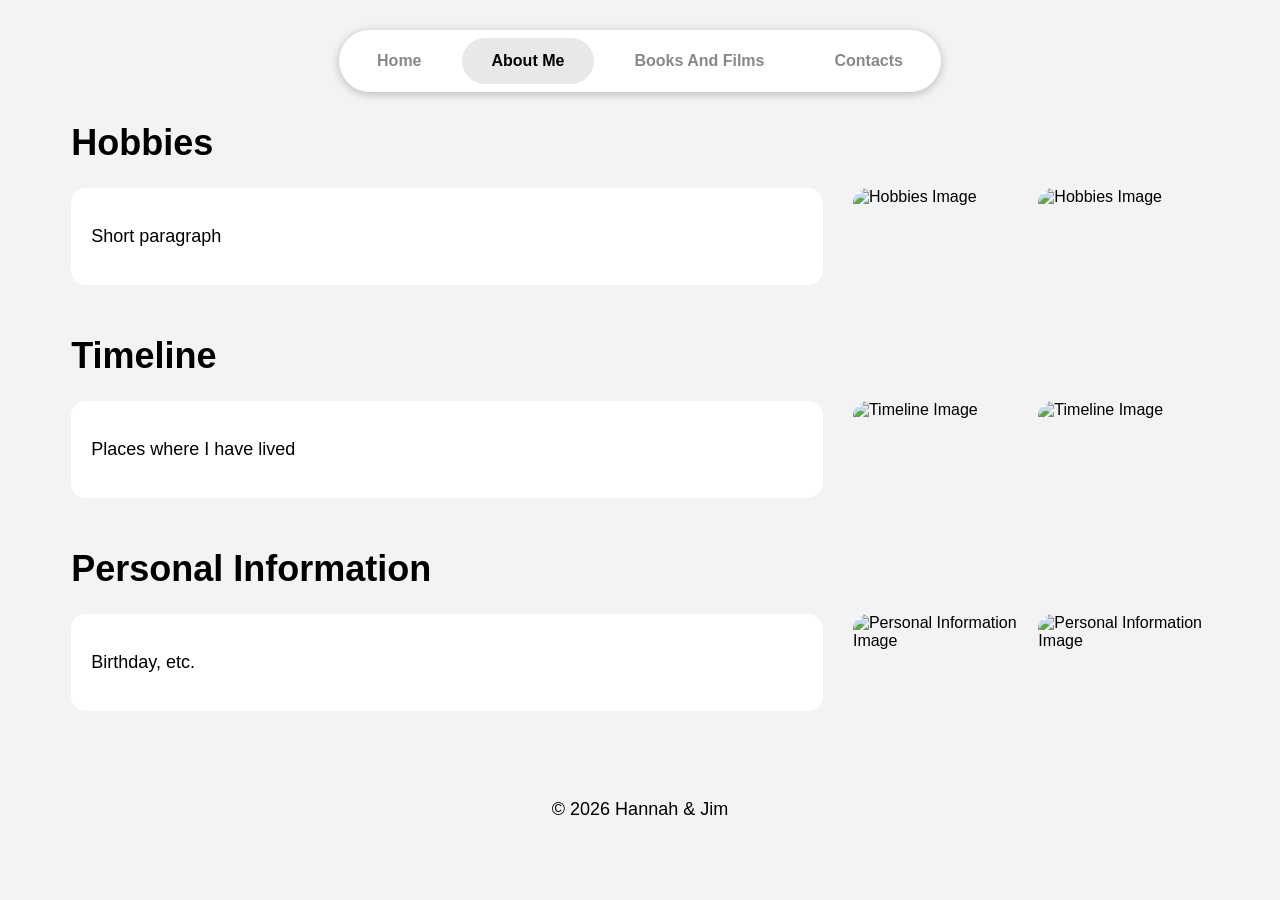
==== aboutme.html @ 8cbec404 "Initial files" ====
<!DOCTYPE html>
<html lang="en">
    <head>
        <meta charset="UTF-8">
        <meta name="viewport" content="width=device-width, initial-scale=1.0">
        <title>Personal Website</title>
        <link rel="icon" href="images/icon.png" type="image/png">
        <link rel="stylesheet" href="./style.css">
    </head>
    <body>
        <header>
            <nav>
                <ul>
                    <li><a href="index.html">Home</a></li>
                    <li><a href="aboutme.html" class="active">About Me</a></li>
                    <li><a href="booksandfilms.html">Books And Films</a></li>
                    <li><a href="contacts.html">Contacts</a></li>
                </ul>
            </nav>
        </header>
        
        <main class="aboutme-container">

            <div class="hobbies-title">
                <h1>Hobbies</h1>
            </div>
            <div class="hobbies">
                <div class="hobbies-text-box">
                    <p>Short paragraph</p>
                </div>
                <div class="hobbies-image-box">
                    <img src="images/hobbies1.png" alt="Hobbies Image">
                    <img src="images/hobbies2.png" alt="Hobbies Image">
                </div>
            </div>

            <div class="timeline-title">
                <h1>Timeline</h1>
            </div>
            <div class="timeline">
                <div class="timeline-text-box">
                    <p>Places where I have lived</p>
                </div>
                <div class="timeline-image-box">
                    <img src="images/timeline1.png" alt="Timeline Image">
                    <img src="images/timeline2.png" alt="Timeline Image">
                </div>
            </div>

            <div class="personal-information-title">
                <h1>Personal Information</h1>
            </div>
            <div class="personal-information">
                <div class="personal-information-text-box">
                    <p>Birthday, etc.</p>
                </div>
                <div class="personal-information-image-box">
                    <img src="images/personalinformation1.png" alt="Personal Information Image">
                    <img src="images/personalinformation2.png" alt="Personal Information Image">
                </div>
            </div>

        </main>

        <footer>
            <p>&copy; 2026 Hannah & Jim</p>
        </footer>
    </body>
</html>
---- style.css ----
/* ================================================== */
/* aboutme.html */

.aboutme-container {
    width: 90%;
    margin: 0 auto;
}

.hobbies,.timeline,
.personal-information {
    display: flex;
    gap: 30px;
    margin-bottom: 50px;
}

.hobbies-text-box,
.timeline-text-box,
.personal-information-text-box {
    flex: 2;
    padding: 20px;
    background: white;
    border-radius: 15px;
}

.hobbies-image-box,
.timeline-image-box,
.personal-information-image-box {
    flex: 1;
    display: flex;
    gap: 15px;
}

.hobbies-image-box img,
.timeline-image-box img,
.personal-information-image-box img {
    width: 50%;
    border-radius: 15px;
    object-fit: cover;
}

.hobbies-title,
.timeline-title,
.personal-information-title {
    margin-bottom: 15px;
}

/* ================================================== */
/* booksandfilms.html */
.booksandfilms-container {
    width: 90%;
    margin: 0 auto;
}

.items-wall {
    display: grid;
    grid-template-columns: repeat(auto-fill, 180px);
    justify-content: center;
    gap: 30px;
    margin-top: 30px;
}

.item {
    position: relative;
    text-align: center;
    transition: transform 0.3s ease;
}

.item:hover {
    transform: scale(1.05);
}

.item img {
    width: 180px;
    height: 260px;
    object-fit: cover;
    border-radius: 15px;
}


.rating {
    margin-top: 8px;
    font-size: 20px;
}

.item p {
    margin-top: 8px;
    font-weight: bold;
}

.review {
    position: absolute;
    left: 50%;
    transform: translateX(-50%);
    width: 200px;
    background: white;
    padding: 12px;
    border-radius: 12px;
    box-shadow: 0 2px 10px rgba(0,0,0,0.15);
    opacity: 0;
    visibility: hidden;
    transition: 0.3s;
    z-index: 10;
}

/* If you want click instead of hover...
.review.show {
    opacity: 1;
    visibility: visible;
}
*/

.item:hover .review {
    opacity: 1;
    visibility: visible;
}

/* ================================================== */
/* contacts.html */
.contacts-container {
    width: 80%;
    margin: 40px auto;
}

.contact-card {
    display: flex;
    justify-content: space-between;
    align-items: center;
    background: white;
    margin-bottom: 25px;
    padding: 25px 35px;
    border-radius: 30px;
    box-shadow: 0 2px 10px rgba(0, 0, 0, 0.08);
}

.contact-info h2 {
    margin: 0 0 10px 0;
}

.contact-info p {
    margin: 0;
    color: #666;
}

.contact-icon {
    width: 70px;
    height: 70px;
    display: flex;
    justify-content: center;
    align-items: center;
    background: #f0f0f0;
    border-radius: 20px;
}

.contact-icon img {
    width: 40px;
    height: 40px;
    object-fit: contain;
}

/* ================================================== */
/* index.html */
.index-container {
    width: 90%;
    margin: 0 auto;
}

.name {
    margin-bottom: 30px;
}

.index-information {
    display: flex;
    gap: 30px;
}

.index-text-box {
    flex: 2;
    padding: 20px;
    background: white;
    border-radius: 15px;
}

.index-image-box {
    flex: 1;
}

.index-image-box img {
    width: 100%;
    border-radius: 15px;
}

/* ================================================== */
/* general styles */
body {
    font-family: Arial;
    background-color: #f3f3f3;
}


h1 {
    font-size: 36px;
}

p {
    font-size: 18px;
}

footer {
    text-align: center;
    padding: 20px;
    margin-top: 30px;
}

/* Navigation Bar */
nav ul {
    display: flex;
    justify-content: center;
    gap: 10px;
    list-style: none;
    width: fit-content;
    margin: 30px auto;
    padding: 8px;
    background: white;
    border-radius: 999px;
    box-shadow: 0 2px 10px rgba(15, 15, 15, 0.25);
}

nav li {
    margin: 0;
    padding: 0;
}

nav a {
    display: block;
    text-decoration: none;
    color: #888;
    padding: 14px 30px;
    border-radius: 999px;
    font-weight: 600;
    transition: 0.3s;
}

nav a:hover {
    color: #333;
    background-color: #f5f5f5;
}

nav a.active {
    background-color: #e8e8e8;
    color: black;
}
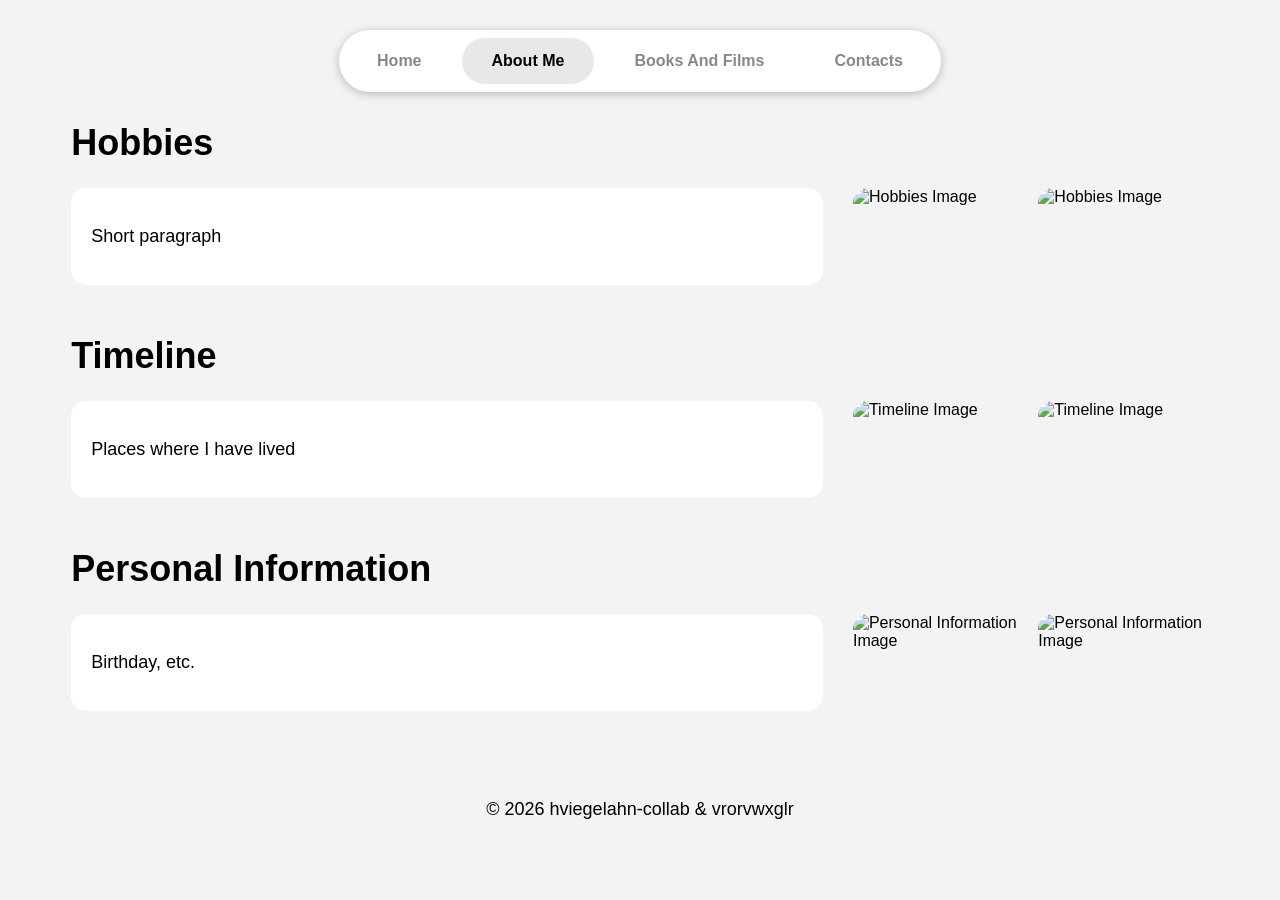
==== commit eea38ab3: "Update footer" ====
--- a/aboutme.html
+++ b/aboutme.html
@@ -63,7 +63,7 @@
         </main>
 
         <footer>
-            <p>&copy; 2026 Hannah & Jim</p>
+            <p>&copy; 2026 hviegelahn-collab & vrorvwxglr</p>
         </footer>
     </body>
 </html>
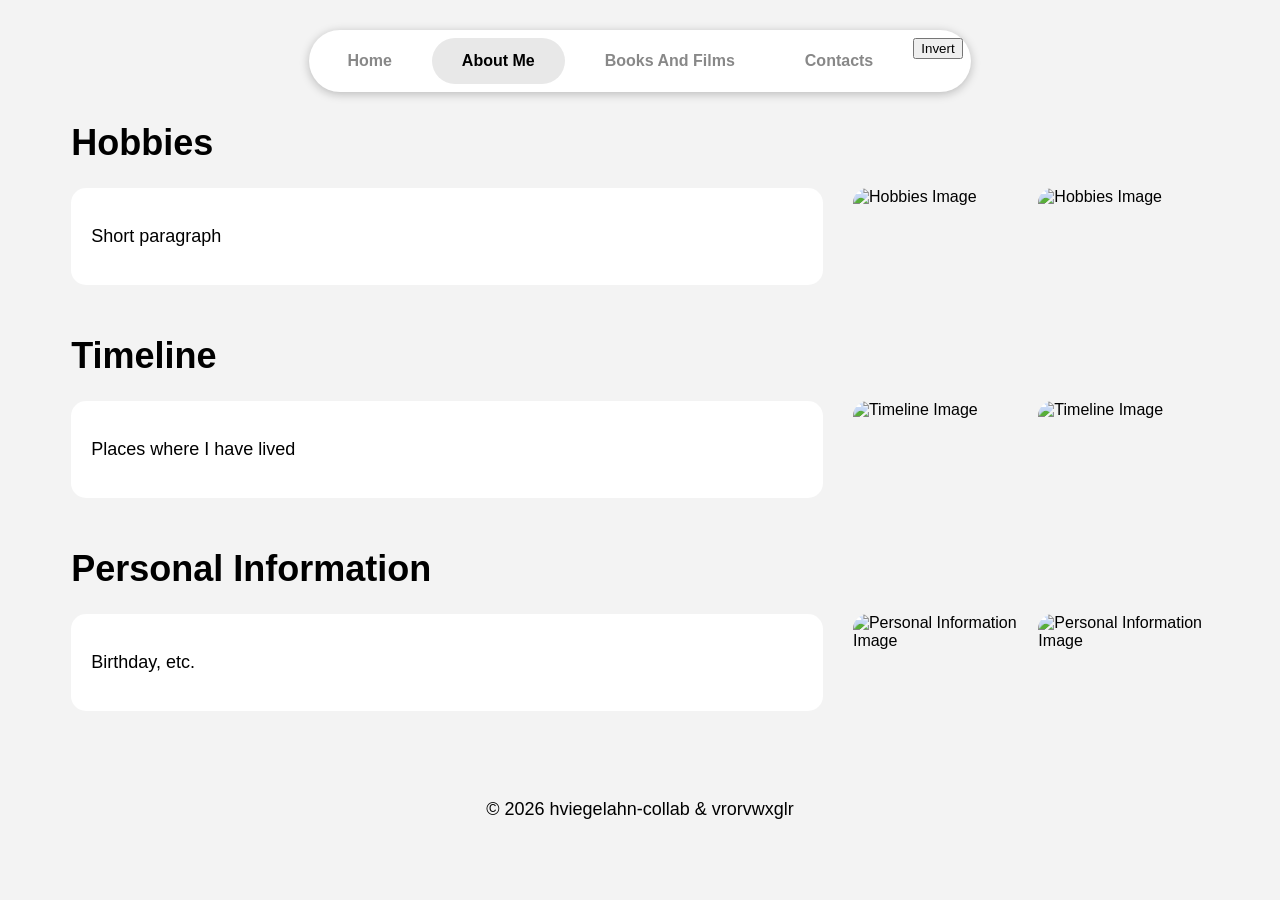
==== commit 4f5b5a39: "Update aboutme.html" ====
--- a/aboutme.html
+++ b/aboutme.html
@@ -15,6 +15,7 @@
                     <li><a href="aboutme.html" class="active">About Me</a></li>
                     <li><a href="booksandfilms.html">Books And Films</a></li>
                     <li><a href="contacts.html">Contacts</a></li>
+                    <li><button id="invert-toggle" class="invert-toggle" type="button">Invert</button></li>
                 </ul>
             </nav>
         </header>
@@ -29,8 +30,8 @@
                     <p>Short paragraph</p>
                 </div>
                 <div class="hobbies-image-box">
-                    <img src="images/hobbies1.png" alt="Hobbies Image">
-                    <img src="images/hobbies2.png" alt="Hobbies Image">
+                    <img src="images/aboutme/hobbies1.png" alt="Hobbies Image">
+                    <img src="images/aboutme/hobbies2.png" alt="Hobbies Image">
                 </div>
             </div>
 
@@ -42,8 +43,8 @@
                     <p>Places where I have lived</p>
                 </div>
                 <div class="timeline-image-box">
-                    <img src="images/timeline1.png" alt="Timeline Image">
-                    <img src="images/timeline2.png" alt="Timeline Image">
+                    <img src="images/aboutme/timeline1.png" alt="Timeline Image">
+                    <img src="images/aboutme/timeline2.png" alt="Timeline Image">
                 </div>
             </div>
 
@@ -55,8 +56,8 @@
                     <p>Birthday, etc.</p>
                 </div>
                 <div class="personal-information-image-box">
-                    <img src="images/personalinformation1.png" alt="Personal Information Image">
-                    <img src="images/personalinformation2.png" alt="Personal Information Image">
+                    <img src="images/aboutme/personalinformation1.png" alt="Personal Information Image">
+                    <img src="images/aboutme/personalinformation2.png" alt="Personal Information Image">
                 </div>
             </div>
 
@@ -65,5 +66,6 @@
         <footer>
             <p>&copy; 2026 hviegelahn-collab & vrorvwxglr</p>
         </footer>
+        <script src="./invert.js"></script>
     </body>
 </html>
--- a/style.css
+++ b/style.css
@@ -1,3 +1,4 @@
+/*document.querySelector('html').style.filter = 'invert(100%) hue-rotate(180deg)';*/
 /* ================================================== */
 /* aboutme.html */
 
